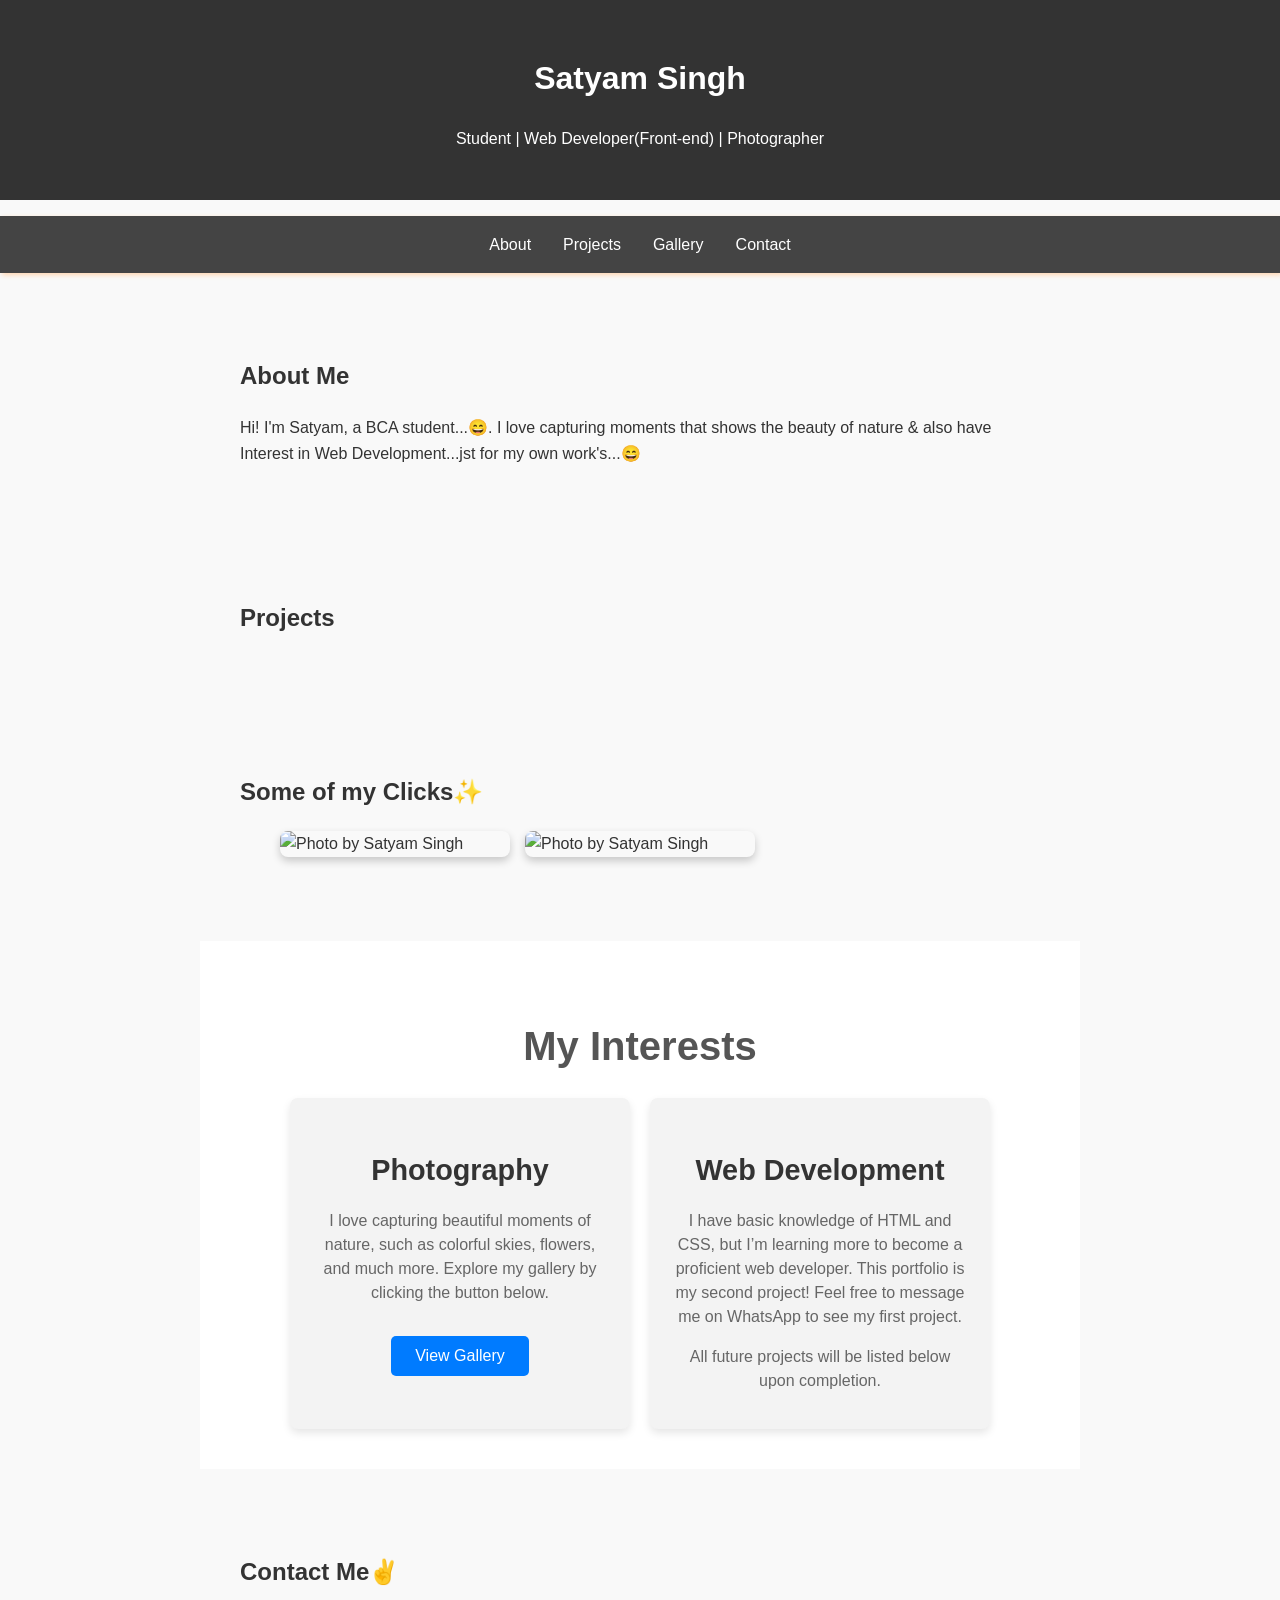
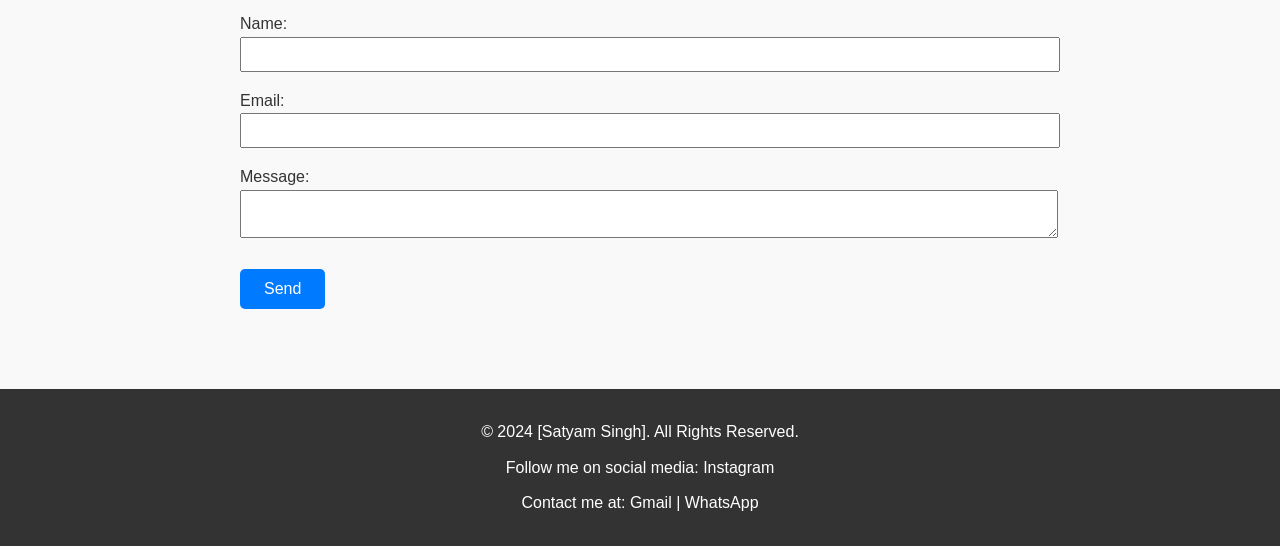
==== index.html @ 6c4230d4 "Folder change" ====
<!DOCTYPE html>
<html lang="en">
<head>
  <meta charset="UTF-8">
  <meta name="viewport" content="width=device-width, initial-scale=1.0">
  <title>Professional Portfolio</title>
  <link rel="stylesheet" href="style.css">
</head>
<body>
  <header>
    <h1>Satyam Singh</h1>
    <p>Student | Web Developer(Front-end) | Photographer</p>
  </header>
  <nav>
    <ul>
      <li><a href="#about">About</a></li>
      <li><a href="#projects">Projects</a></li>
      <li><a href="#gallery">Gallery</a></li>
      <li><a href="#contact">Contact</a></li>
    </ul>
  </nav>
  <main>
    <section id="about">
      <h2>About Me</h2>
      <p>Hi! I'm Satyam, a BCA student...😄. I love capturing moments that shows the beauty of nature & also have Interest in Web Development...jst for my own work's...😄</p>
    </section>
    <section id="projects">
      <h2>Projects</h2>
      <div id="project-list"></div>
    </section>
    <section id="gallery">
    <h2>Some of my Clicks✨️</h2>
    <ul id="blog-posts"></ul>
    <div class="gallery-container" id="gallery-container">
        <!-- Images will be inserted here by JavaScript -->
    </div>
</section>

<script>
    const images = [
        '20240818_185513.jpg',
        '20241011_164811.jpg',
        // Add full URLs or correct paths here
    ];

    const galleryContainer = document.getElementById('gallery-container');

    images.forEach(url => {
        const item = document.createElement('div');
        item.classList.add('gallery-item');

        const img = document.createElement('img');
        img.src = url;
        img.alt = "Photo by Satyam Singh";
        img.loading = "lazy"; // Performance optimization

        item.appendChild(img);
        galleryContainer.appendChild(item);
    });
</script>

      
<!-- My Interests Section -->
<section id="services">
    <h2>My Interests</h2>
    <div class="services-container">
        <!-- Photography Section -->
        <div class="service">
            <h3>Photography</h3>
            <p>
                I love capturing beautiful moments of nature, such as colorful skies, flowers, and much more. 
                Explore my gallery by clicking the button below.
            </p>
            <button id="photographyButton" aria-label="View Photography Gallery">View Gallery</button>
        </div>

        <!-- Web Development Section -->
        <div class="service">
            <h3>Web Development</h3>
            <p>
                I have basic knowledge of HTML and CSS, but I’m learning more to become a proficient web developer.
                This portfolio is my second project! Feel free to message me on WhatsApp to see my first project.
            </p>
            <p>All future projects will be listed below upon completion.</p>
        </div>
    </div>
</section>

<!-- JavaScript -->
<script>
    // Event listener for the photography button
    document.getElementById("photographyButton").addEventListener("click", function () {
        window.location.href = "Gallery page/gallery.html";
    });
</script>
                    
    
    <section id="contact">
      <h2>Contact Me✌️</h2>
      <form id="contact-form">
        <label for="name">Name:</label>
        <input type="text" id="name" name="name" required>
        <label for="email">Email:</label>
        <input type="email" id="email" name="email" required>
        <label for="message">Message:</label>
        <textarea id="message" name="message" required></textarea>
        <button type="submit">Send</button>
      </form>
      <p id="response-message"></p>
    </section>
  </main>

  <!-- Footer -->
        <footer>
            <p>© 2024 [Satyam Singh]. All Rights Reserved.</p>
            <p>Follow me on social media: <a
                    href="https://www.instagram.com/satyam.singh_24?igsh=MWg3Z2ZlNW40bXIwaw==">Instagram</a> </p>
            <p>Contact me at: <a href="mailto:singh.satyam0025@gmail.com">Gmail</a> |
                <a href="https://wa.me/<+91 79850 54135>?text=Hello%20...!!">WhatsApp</a>
            </p>
        </footer>
</body>
<script src="app.js"></script>
</html>
---- style.css ----
body {
  font-family: Arial, sans-serif;
  margin: 0;
  padding: 0;
  line-height: 1.6;
}

header {
  text-align: center;
  padding: 2rem;
  background: #333;
  color: white;
}

nav ul {
  display: flex;
  justify-content: center;
  list-style: none;
  background: #444;
  padding: 1rem;box-sizing: border-box;
    box-shadow: 2px 2px 5px #ffd5b0;
}

nav ul li {
  margin: 0 1rem;
}

nav ul li a {
  text-decoration: none;
  color: white;
}

section {
  padding: 2rem;
  margin: 2rem auto;
  max-width: 800px;
}

/* Portfolio Section */

.gallery-container {
    width: 90%;
    max-width: 1200px;
    margin: 20px auto;
    display: grid;
    grid-template-columns: repeat(3, minmax(150px, 1fr));
    gap: 15px;
}

/* Responsive adjustments */
@media (max-width: 768px) {
    .gallery-container {
        grid-template-columns: repeat(2, 1fr);
    }
}

@media (max-width: 480px) {
    .gallery-container {
        grid-template-columns: 1fr;
    }
}

.gallery-item {
    position: relative;
    overflow: hidden;
    border-radius: 8px;
    box-shadow: 0 4px 8px rgba(0, 0, 0, 0.2);
}

.gallery-item img {
    width: 100%;
    height: auto;
    display: block;
    transition: transform 0.3s ease;
}

.gallery-item:hover img {
    transform: scale(1.1);
}

/* General Styles */
body {
    font-family: Arial, sans-serif;
    margin: 0;
    padding: 0;
    line-height: 1.6;
    color: #333;
    background-color: #f9f9f9;
}

/* Section Styles */
#services {
    padding: 40px;
    background-color: #fff;
    text-align: center;
}

#services h2 {
    font-size: 2.5rem;
    color: #555;
    margin-bottom: 20px;
}

/* Container Styles */
.services-container {
    display: flex;
    flex-wrap: wrap;
    justify-content: center;
    gap: 20px;
}

/* Individual Service Card */
.service {
    background-color: #f3f3f3;
    border-radius: 8px;
    padding: 20px;
    width: 300px;
    box-shadow: 0 4px 8px rgba(0, 0, 0, 0.1);
    transition: transform 0.3s, box-shadow 0.3s;
}

.service:hover {
    transform: translateY(-5px);
    box-shadow: 0 6px 12px rgba(0, 0, 0, 0.2);
}

.service h3 {
    font-size: 1.8rem;
    color: #333;
    margin-bottom: 15px;
}

.service p {
    font-size: 1rem;
    color: #666;
    line-height: 1.5;
}

/* Button Styles */
button {
    margin-top: 15px;
    padding: 10px 20px;
    background-color: #007bff;
    color: #fff;
    border: none;
    border-radius: 5px;
    font-size: 1rem;
    cursor: pointer;
    transition: background-color 0.3s;
}

button:hover {
    background-color: #0056b3;
}

/* Responsive Design */
@media (max-width: 768px) {
    .services-container {
        flex-direction: column;
        align-items: center;
    }

    .service {
        width: 90%;
    }
}






form input, form textarea {
  display: block;
  width: 100%;
  margin-bottom: 1rem;
  padding: 0.5rem;
}

button {
  padding: 0.7rem 1.5rem;
  background: #007bff;
  color: white;
  border: none;
  cursor: pointer;
}

button:hover {
  background: #0056b3;
}



/* Footer */

footer {
    background-color: #333;
    color: #fff;
    padding: 20px;
    text-align: center;
}

footer p {
    margin: 10px 0;
}

footer a {
    color: #fff;
    text-decoration: none;
}
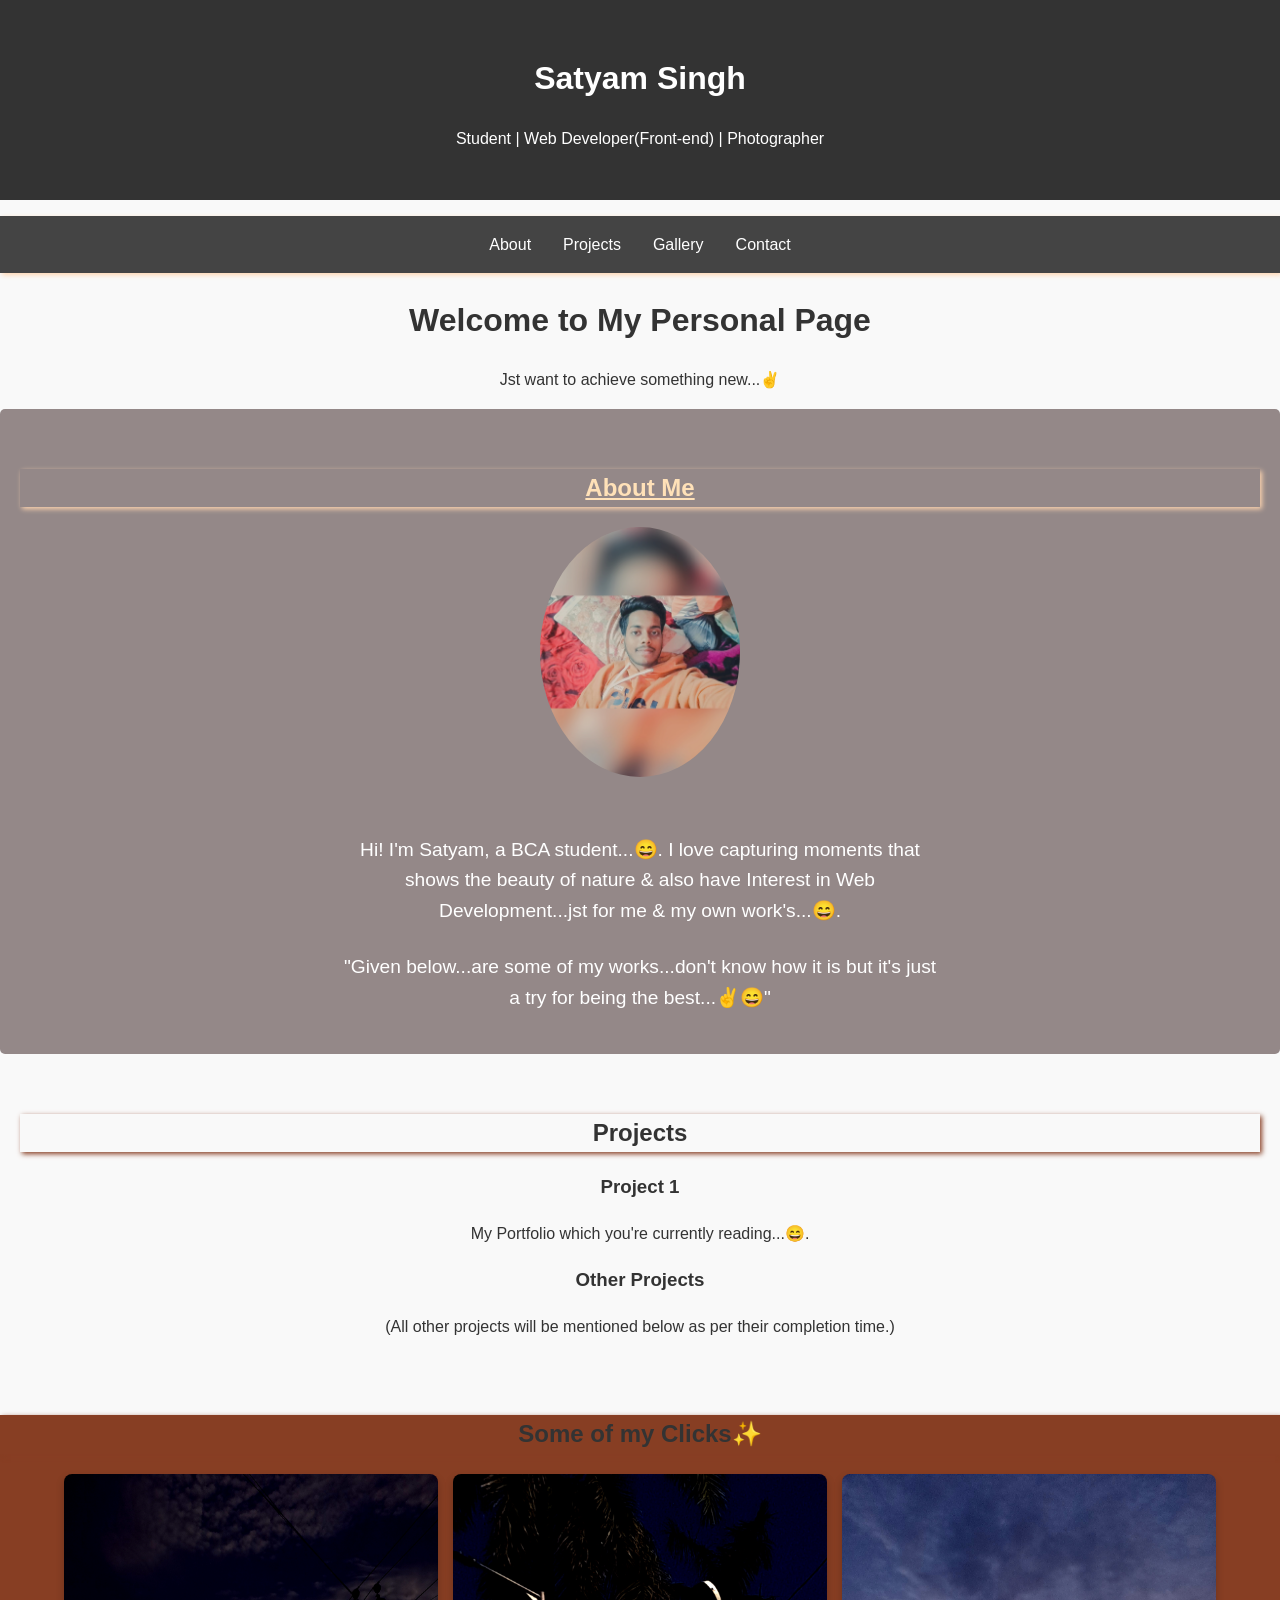
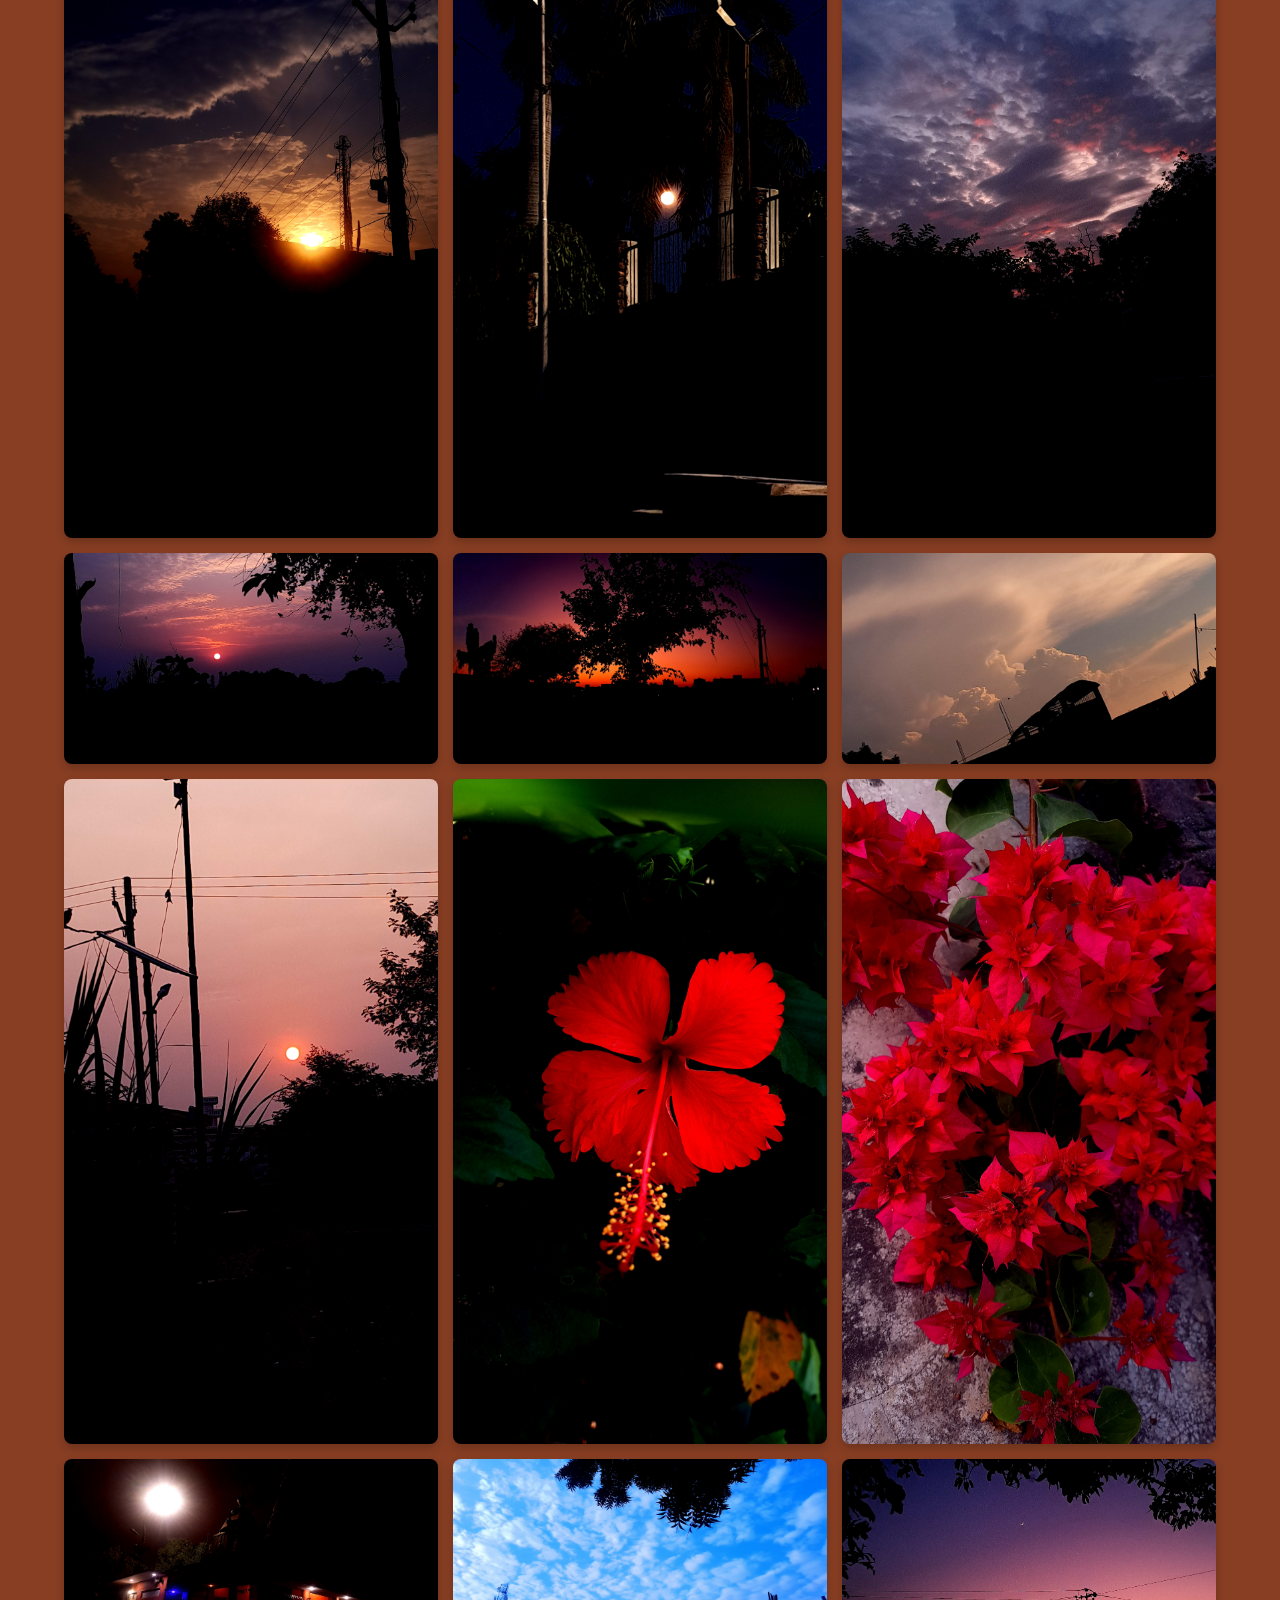
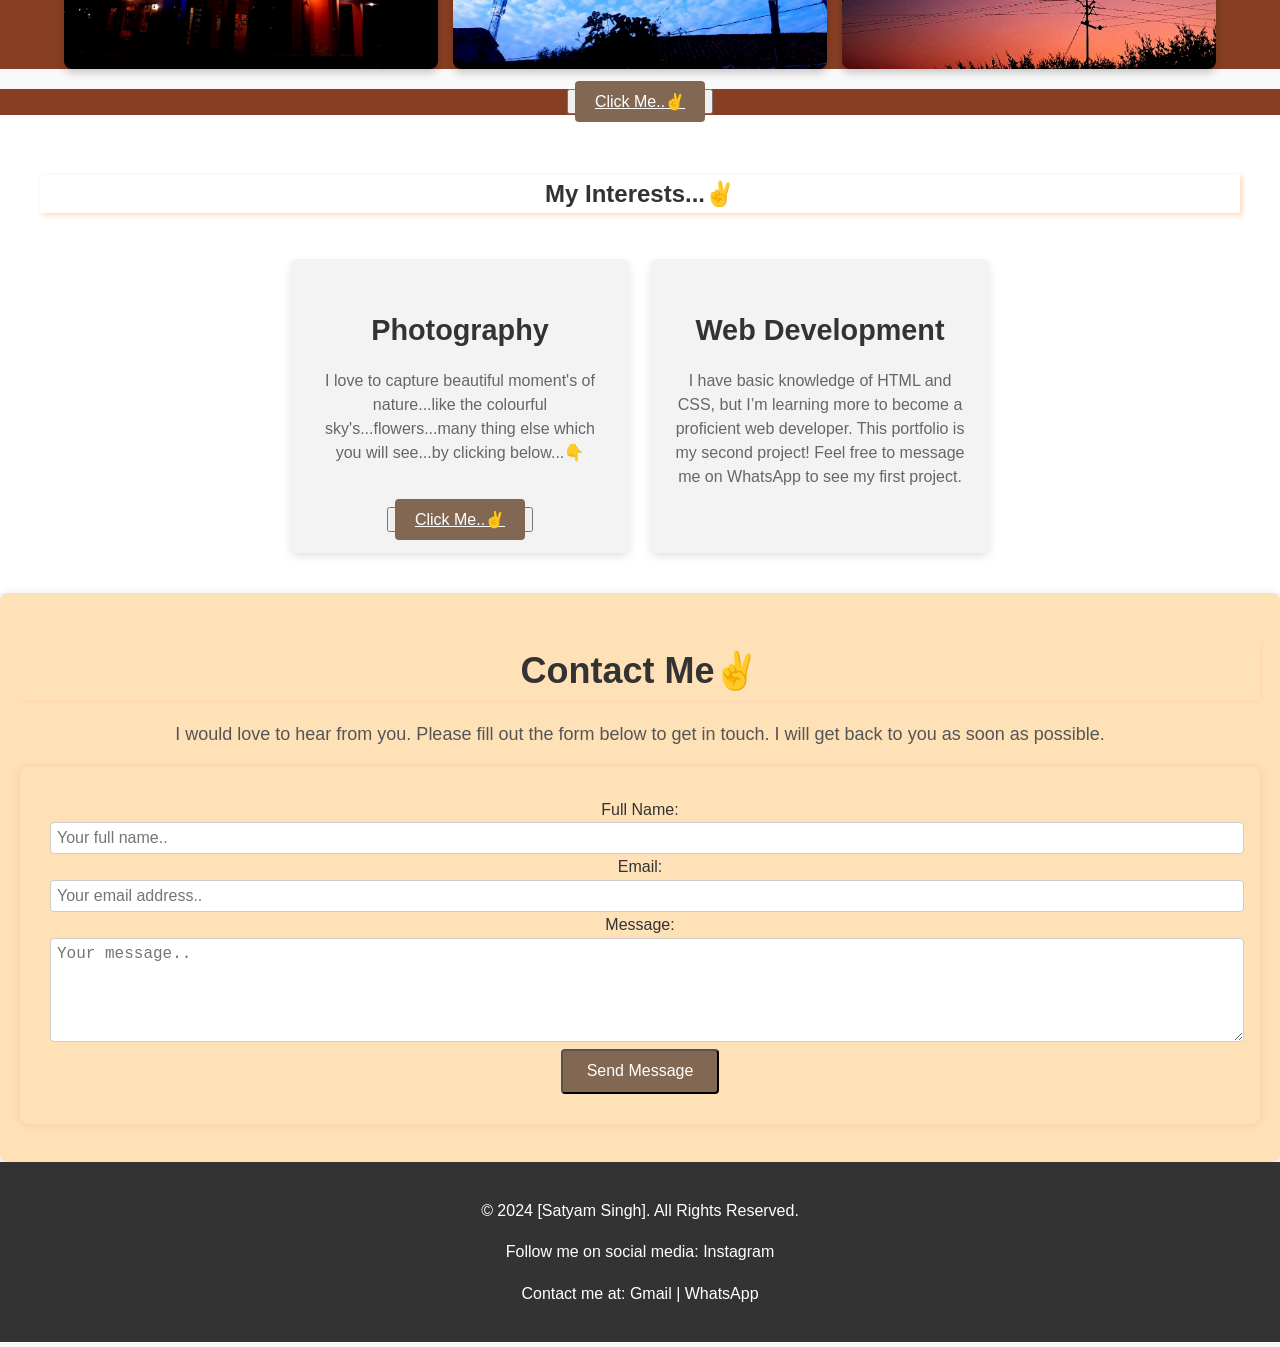
==== commit 512c5888: "Initial commit" ====
--- a/index.html
+++ b/index.html
@@ -1,124 +1,214 @@
-<!DOCTYPE html>
+<!doctype html>
 <html lang="en">
-<head>
-  <meta charset="UTF-8">
-  <meta name="viewport" content="width=device-width, initial-scale=1.0">
-  <title>Professional Portfolio</title>
-  <link rel="stylesheet" href="style.css">
-</head>
-<body>
-  <header>
-    <h1>Satyam Singh</h1>
-    <p>Student | Web Developer(Front-end) | Photographer</p>
-  </header>
-  <nav>
-    <ul>
-      <li><a href="#about">About</a></li>
-      <li><a href="#projects">Projects</a></li>
-      <li><a href="#gallery">Gallery</a></li>
-      <li><a href="#contact">Contact</a></li>
-    </ul>
-  </nav>
-  <main>
+  <head>
+    <meta charset="UTF-8" />
+    <meta name="viewport" content="width=device-width, initial-scale=1.0" />
+    <title>My Portfolio</title>
+    <link rel="stylesheet" href="style.css" />
+  </head>
+
+  <body>
+    <!-- Header Section -->
+
+    <header>
+      <h1>Satyam Singh</h1>
+      <p>Student | Web Developer(Front-end) | Photographer</p>
+    </header>
+
+    <nav>
+      <ul>
+        <li><a href="#about">About</a></li>
+        <li><a href="#projects">Projects</a></li>
+        <li><a href="#gallery">Gallery</a></li>
+        <li><a href="#contact">Contact</a></li>
+      </ul>
+    </nav>
+
+    <!-- About Section -->
+    <div class="welcome-text">
+      <h1>Welcome to My Personal Page</h1>
+      <p>Jst want to achieve something new...✌️</p>
+    </div>
+
+    <!-- About Section -->
     <section id="about">
       <h2>About Me</h2>
-      <p>Hi! I'm Satyam, a BCA student...😄. I love capturing moments that shows the beauty of nature & also have Interest in Web Development...jst for my own work's...😄</p>
-    </section>
+      <div class="about-content">
+        <img src="ProfilePic.jpg" alt="Profile Pic" />
+      
+        <p>
+          Hi! I'm Satyam, a BCA student...😄. I love capturing moments that
+          shows the beauty of nature & also have Interest in Web
+          Development...jst for me & my own work's...😄.
+        </p>
+      </div>
+      <br />
+
+      <div class="about-content">
+        <p>
+          "Given below...are some of my works...don't know how it is but it's
+          just a try for being the best...✌️😄"
+        </p>
+      </div>
+    </section>
+    
+    <!-- Projects Section -->
+
     <section id="projects">
       <h2>Projects</h2>
-      <div id="project-list"></div>
-    </section>
+      <div class="project-container">
+        <div class="project">
+          <h3>Project 1</h3>
+          <p>
+            My Portfolio which you're currently reading...😄.
+          </p>
+
+        </div>
+          <h3> Other Projects</h3>
+          <p>
+            (All other projects will be mentioned below as per their completion
+            time.)
+          </p>
+        </div>
+
+      </div>
+    </section>
+    
+    <!-- Gallery Section -->
+
     <section id="gallery">
-    <h2>Some of my Clicks✨️</h2>
-    <ul id="blog-posts"></ul>
-    <div class="gallery-container" id="gallery-container">
+      <h2>Some of my Clicks✨️</h2>
+      <ul id="blog-posts"></ul>
+      <div class="gallery-container" id="gallery-container">
         <!-- Images will be inserted here by JavaScript -->
-    </div>
-</section>
-
-<script>
-    const images = [
-        '20240818_185513.jpg',
-        '20241011_164811.jpg',
+      </div>
+    </section>
+
+    <script>
+      const images = [
+        "Img Gallery/20241011_164811.jpg",
+        "Img Gallery/20240818_185513.jpg",
+        "Img Gallery/20240922_054316.jpg",
+        "Img Gallery/20241013_171356.jpg",
+        "Img Gallery/20241025_174321.jpg",
+        "Img Gallery/20240825_170208.jpg",
+        "Img Gallery/20241016_062430.jpg",
+        "Img Gallery/20241022_103128.jpg",
+        "Img Gallery/20241112_084847.jpg",
+        "Img Gallery/20240915_182837.jpg",
+        "Img Gallery/20241015_064859.jpg",
+        "Img Gallery/20241204_212649.jpg",
         // Add full URLs or correct paths here
-    ];
-
-    const galleryContainer = document.getElementById('gallery-container');
-
-    images.forEach(url => {
-        const item = document.createElement('div');
-        item.classList.add('gallery-item');
-
-        const img = document.createElement('img');
+      ];
+
+      const galleryContainer = document.getElementById("gallery-container");
+
+      images.forEach((url) => {
+        const item = document.createElement("div");
+        item.classList.add("gallery-item");
+
+        const img = document.createElement("img");
         img.src = url;
         img.alt = "Photo by Satyam Singh";
         img.loading = "lazy"; // Performance optimization
 
         item.appendChild(img);
         galleryContainer.appendChild(item);
-    });
-</script>
-
-      
-<!-- My Interests Section -->
-<section id="services">
-    <h2>My Interests</h2>
-    <div class="services-container">
-        <!-- Photography Section -->
+      });
+    </script>
+  <section id="gallery">
+    <div>
+    <button id="myButton"><a href="Gallery page">Click Me..✌️</a></button>
+    </div>
+  </section>
+    <!-- My Interests Section -->
+
+    <section id="services">
+      <h2>My Interests...✌️</h2>
+      <br />
+      <div class="services-container">
         <div class="service">
-            <h3>Photography</h3>
-            <p>
-                I love capturing beautiful moments of nature, such as colorful skies, flowers, and much more. 
-                Explore my gallery by clicking the button below.
-            </p>
-            <button id="photographyButton" aria-label="View Photography Gallery">View Gallery</button>
-        </div>
-
-        <!-- Web Development Section -->
+          <h3>Photography</h3>
+          <p>
+            I love to capture beautiful moment's of nature...like the colourful
+            sky's...flowers...many thing else which you will see...by clicking
+            below...👇
+          </p>
+          <br />
+          <button id="myButton"><a href="#gallery">Click Me..✌️</a></button>
+        </div>
         <div class="service">
-            <h3>Web Development</h3>
-            <p>
-                I have basic knowledge of HTML and CSS, but I’m learning more to become a proficient web developer.
-                This portfolio is my second project! Feel free to message me on WhatsApp to see my first project.
-            </p>
-            <p>All future projects will be listed below upon completion.</p>
-        </div>
-    </div>
-</section>
-
-<!-- JavaScript -->
-<script>
-    // Event listener for the photography button
-    document.getElementById("photographyButton").addEventListener("click", function () {
-        window.location.href = "Gallery page/gallery.html";
-    });
-</script>
-                    
-    
+          <h3>Web Development</h3>
+          <p>
+            I have basic knowledge of HTML and CSS, but I’m learning more to
+            become a proficient web developer. This portfolio is my second
+            project! Feel free to message me on WhatsApp to see my first
+            project.
+          </p>
+        </div>
+      </div>
+    </section>
+
+    <!-- Contact Section -->
     <section id="contact">
-      <h2>Contact Me✌️</h2>
-      <form id="contact-form">
-        <label for="name">Name:</label>
-        <input type="text" id="name" name="name" required>
+      <div class="container">
+        <h1>Contact Me✌️</h1>
+        <p>
+          I would love to hear from you. Please fill out the form below to get
+          in touch. I will get back to you as soon as possible.
+        </p>
+      </div>
+
+      <form id="contact-form" action="process_form.php" method="POST"> <!-- Changed to process_form.php -->
+        <label for="name">Full Name:</label>
+        <input
+          type="text"
+          id="name"
+          name="name"
+          placeholder="Your full name.."
+          required
+        />
+
         <label for="email">Email:</label>
-        <input type="email" id="email" name="email" required>
+        <input
+          type="email"
+          id="email"
+          name="email"
+          placeholder="Your email address.."
+          required
+        />
+
         <label for="message">Message:</label>
-        <textarea id="message" name="message" required></textarea>
-        <button type="submit">Send</button>
+        <textarea
+          id="message"
+          name="message"
+          placeholder="Your message.."
+          rows="5"
+          required
+        ></textarea>
+
+        <button type="submit">Send Message</button>
       </form>
       <p id="response-message"></p>
     </section>
-  </main>
-
-  <!-- Footer -->
-        <footer>
-            <p>© 2024 [Satyam Singh]. All Rights Reserved.</p>
-            <p>Follow me on social media: <a
-                    href="https://www.instagram.com/satyam.singh_24?igsh=MWg3Z2ZlNW40bXIwaw==">Instagram</a> </p>
-            <p>Contact me at: <a href="mailto:singh.satyam0025@gmail.com">Gmail</a> |
-                <a href="https://wa.me/<+91 79850 54135>?text=Hello%20...!!">WhatsApp</a>
-            </p>
-        </footer>
-</body>
-<script src="app.js"></script>
+
+    <!-- Footer -->
+    <footer>
+      <p>© 2024 [Satyam Singh]. All Rights Reserved.</p>
+      <p>
+        Follow me on social media:
+        <a
+          href="https://www.instagram.com/satyam.singh_24?igsh=MWg3Z2ZlNW40bXIwaw=="
+          >Instagram</a
+        >
+      </p>
+      <p>
+        Contact me at: <a href="mailto:singh.satyam0025@gmail.com">Gmail</a> |
+        <a href="https://wa.me/<+91 79850 54135>?text=Hello%20...!!"
+          >WhatsApp</a
+        >
+      </p>
+    </footer>
+  </body>
+  <script src="app.js"></script>
 </html>
--- a/style.css
+++ b/style.css
@@ -1,84 +1,5 @@
-body {
-  font-family: Arial, sans-serif;
-  margin: 0;
-  padding: 0;
-  line-height: 1.6;
-}
-
-header {
-  text-align: center;
-  padding: 2rem;
-  background: #333;
-  color: white;
-}
-
-nav ul {
-  display: flex;
-  justify-content: center;
-  list-style: none;
-  background: #444;
-  padding: 1rem;box-sizing: border-box;
-    box-shadow: 2px 2px 5px #ffd5b0;
-}
-
-nav ul li {
-  margin: 0 1rem;
-}
-
-nav ul li a {
-  text-decoration: none;
-  color: white;
-}
-
-section {
-  padding: 2rem;
-  margin: 2rem auto;
-  max-width: 800px;
-}
-
-/* Portfolio Section */
-
-.gallery-container {
-    width: 90%;
-    max-width: 1200px;
-    margin: 20px auto;
-    display: grid;
-    grid-template-columns: repeat(3, minmax(150px, 1fr));
-    gap: 15px;
-}
-
-/* Responsive adjustments */
-@media (max-width: 768px) {
-    .gallery-container {
-        grid-template-columns: repeat(2, 1fr);
-    }
-}
-
-@media (max-width: 480px) {
-    .gallery-container {
-        grid-template-columns: 1fr;
-    }
-}
-
-.gallery-item {
-    position: relative;
-    overflow: hidden;
-    border-radius: 8px;
-    box-shadow: 0 4px 8px rgba(0, 0, 0, 0.2);
-}
-
-.gallery-item img {
-    width: 100%;
-    height: auto;
-    display: block;
-    transition: transform 0.3s ease;
-}
-
-.gallery-item:hover img {
-    transform: scale(1.1);
-}
-
 /* General Styles */
+
 body {
     font-family: Arial, sans-serif;
     margin: 0;
@@ -86,22 +7,164 @@
     line-height: 1.6;
     color: #333;
     background-color: #f9f9f9;
-}
-
-/* Section Styles */
+    text-align: center;
+}
+
+/* Header Section */
+
+header {
+    text-align: center;
+    padding: 2rem;
+    background: #333;
+    color: white;
+}
+
+/* Nav Bar Styles */
+
+nav ul {
+    display: flex;
+    justify-content: center;
+    list-style: none;
+    background: #444;
+    padding: 1rem;
+    box-sizing: border-box;
+    box-shadow: 2px 2px 5px #ffd5b0;
+}
+
+nav ul li {
+    margin: 0 1rem;
+}
+
+nav ul li a {
+    text-decoration: none;
+    color: white;
+}
+
+/* Welcome text Styles */
+
+.welcome-text {
+    text-align: center;
+}
+
+/* About Section */
+
+#about {
+    padding: 40px 20px;
+    text-align: center;
+    border-radius: 5px;
+    background: #948888;
+}
+
+#about img {
+    width: 200px;
+    border-radius: 70%;
+    margin-bottom: 50px;
+}
+
+#about p {
+    max-width: 600px;
+    margin: 0 auto;
+    font-size: 1.2em;
+    color: #ffffff;
+}
+
+#about h2 {
+    color: #ffe1b8;
+    text-align: center;
+    table-layout: fixed;
+    text-decoration: underline;
+    box-sizing: border-box;
+    box-shadow: 2px 2px 5px #ffd5b0;
+}
+
+/* Projects Section */
+
+#projects {
+    padding: 40px 20px;
+    text-align: center;
+    border-radius: 5px;
+}
+
+#projects h2 {
+    box-sizing: border-box;
+    box-shadow: 2px 2px 5px #873e23;
+}
+
+#projects ul {
+    list-style: none;
+    padding: 0;
+}
+
+/* Gallery Section */
+
+#gallery {
+    background-color: #873e23;
+}
+
+.gallery-container {
+    width: 90%;
+    max-width: 1200px;
+    margin: 20px auto;
+    display: grid;
+    grid-template-columns: repeat(3, minmax(150px, 1fr));
+    gap: 15px; 
+}
+
+#gallery h2 {
+    box-sizing: border-box;
+    box-shadow: 2px 2px 5px #873e23;
+}
+/* Responsive adjustments */
+@media (max-width: 768px) {
+    .gallery-container {
+        grid-template-columns: repeat(2, 1fr);
+    }
+}
+
+@media (max-width: 480px) {
+    .gallery-container {
+        grid-template-columns: 1fr;
+    }
+}
+
+.gallery-item {
+    position: relative;
+    overflow: hidden;
+    border-radius: 8px;
+    box-shadow: 0 4px 8px rgba(0, 0, 0, 0.2);
+}
+
+.gallery-item img {
+    width: 100%;
+    height: auto;
+    display: block;
+    transition: transform 0.3s ease;
+}
+
+.gallery-item:hover img {
+    transform: scale(1.1);
+}
+
+button a {
+    padding: 12px 20px;
+    font-size: 16px;
+    color: #fff;
+    background-color: #826852;
+    border-radius: 4px;
+    cursor: pointer;
+    transition: background-color 0.3s ease;
+}
+
+/* My Interests Section */
+
 #services {
     padding: 40px;
     background-color: #fff;
     text-align: center;
 }
 
-#services h2 {
-    font-size: 2.5rem;
-    color: #555;
-    margin-bottom: 20px;
-}
-
 /* Container Styles */
+
 .services-container {
     display: flex;
     flex-wrap: wrap;
@@ -109,7 +172,12 @@
     gap: 20px;
 }
 
+#services h2 {
+    box-shadow: 2px 2px 5px #ffd5b0;
+}
+
 /* Individual Service Card */
+
 .service {
     background-color: #f3f3f3;
     border-radius: 8px;
@@ -119,11 +187,6 @@
     transition: transform 0.3s, box-shadow 0.3s;
 }
 
-.service:hover {
-    transform: translateY(-5px);
-    box-shadow: 0 6px 12px rgba(0, 0, 0, 0.2);
-}
-
 .service h3 {
     font-size: 1.8rem;
     color: #333;
@@ -136,60 +199,68 @@
     line-height: 1.5;
 }
 
-/* Button Styles */
-button {
-    margin-top: 15px;
-    padding: 10px 20px;
-    background-color: #007bff;
-    color: #fff;
-    border: none;
-    border-radius: 5px;
-    font-size: 1rem;
+.service button a {
+    padding: 12px 20px;
+    font-size: 16px;
+    color: #fff;
+    background-color: #826852;
+    border-radius: 4px;
     cursor: pointer;
-    transition: background-color 0.3s;
-}
-
-button:hover {
-    background-color: #0056b3;
-}
-
-/* Responsive Design */
-@media (max-width: 768px) {
-    .services-container {
-        flex-direction: column;
-        align-items: center;
-    }
-
-    .service {
-        width: 90%;
-    }
-}
-
-
-
-
-
-
-form input, form textarea {
-  display: block;
-  width: 100%;
-  margin-bottom: 1rem;
-  padding: 0.5rem;
-}
-
-button {
-  padding: 0.7rem 1.5rem;
-  background: #007bff;
-  color: white;
-  border: none;
-  cursor: pointer;
-}
-
-button:hover {
-  background: #0056b3;
-}
-
-
+    transition: background-color 0.3s ease;
+}
+
+/* Contact Section */
+
+#contact {
+    background-color: #ffe1b8;
+    padding: 20px;
+    border-radius: 8px;
+    box-shadow: 0 0 10px rgb(87, 32, 32, 0.1);
+}
+
+#contact h1 {
+    text-align: center;
+
+    margin-bottom: 20px;
+    font-size: 36px;
+    color: #333;
+    box-shadow: 2px 2px 5px #ffd5b0;
+}
+
+#contact p {
+    font-size: 18px;
+    color: #555;
+}
+
+#contact-form {
+    background-color: #ffe1b8;
+    padding: 30px;
+    border-radius: 8px;
+    box-shadow: 0 0 10px rgb(87, 32, 32, 0.1);
+}
+
+#contact-form input,
+#contact-form textarea {
+    width: 100%;
+    padding: 6px;
+    border-radius: 4px;
+    border: 1px solid #ccc;
+    font-size: 16px;
+}
+
+#contact-form button {
+    padding: 0.7rem 1.5rem;
+    font-size: 16px;
+    color: #fff;
+    background-color: #826852;
+    border-radius: 4px;
+    cursor: pointer;
+    transition: background-color 0.3s ease;
+}
+
+#contact-form button:hover {
+    background-color: #ffffff;
+}
 
 /* Footer */
 
@@ -200,11 +271,7 @@
     text-align: center;
 }
 
-footer p {
-    margin: 10px 0;
-}
-
 footer a {
     color: #fff;
     text-decoration: none;
-}  
+}
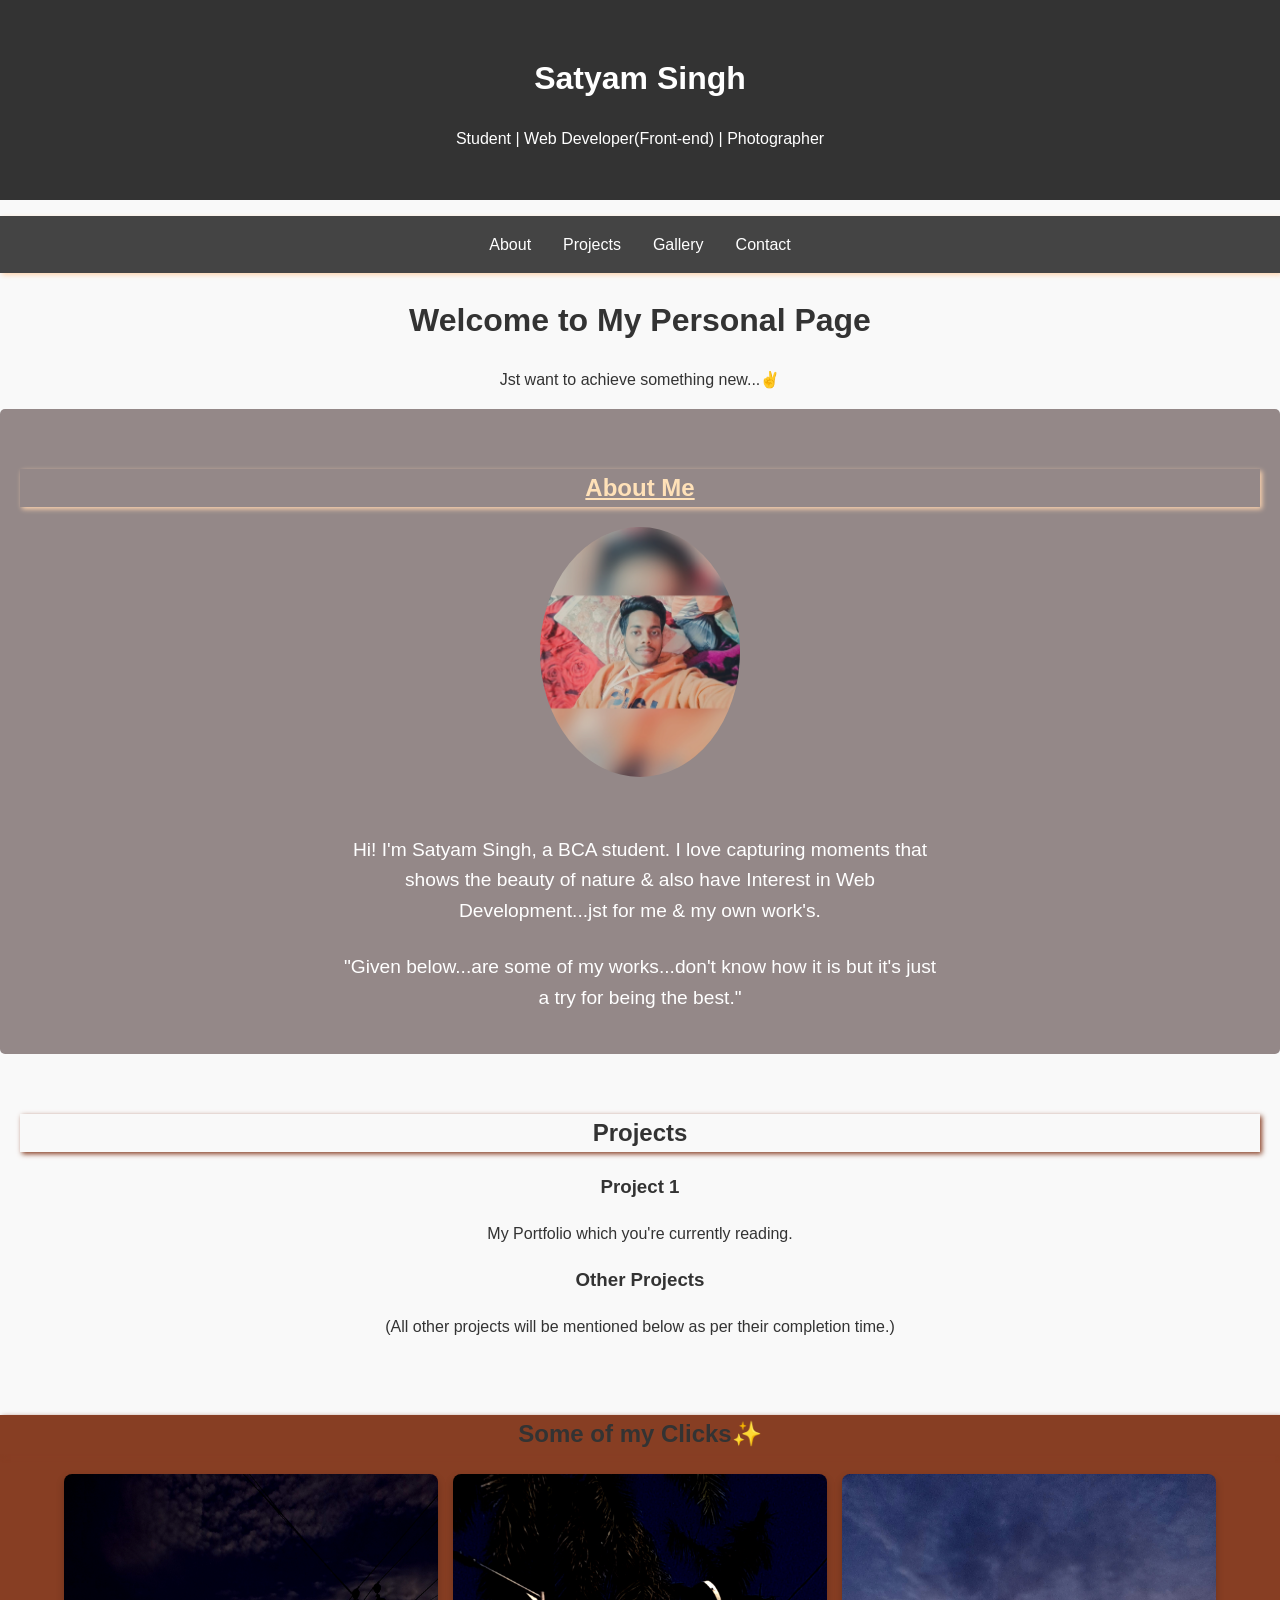
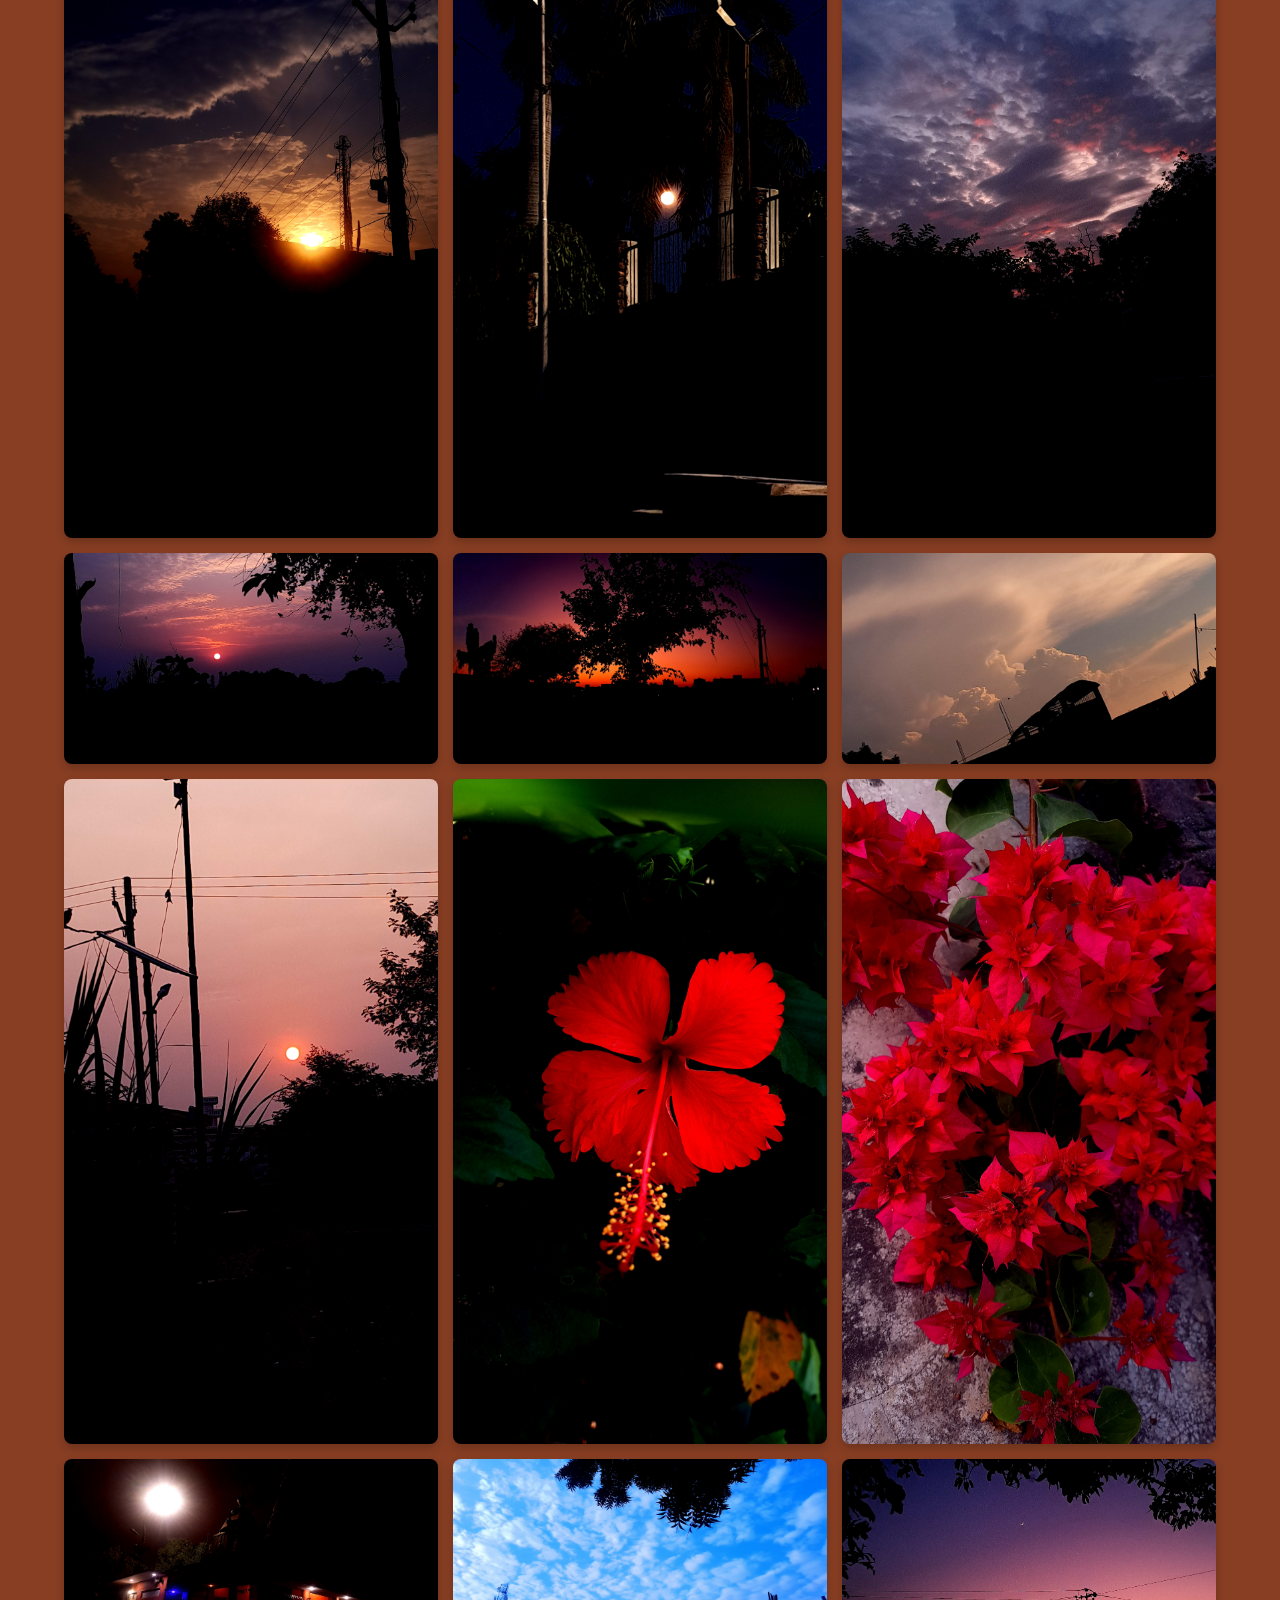
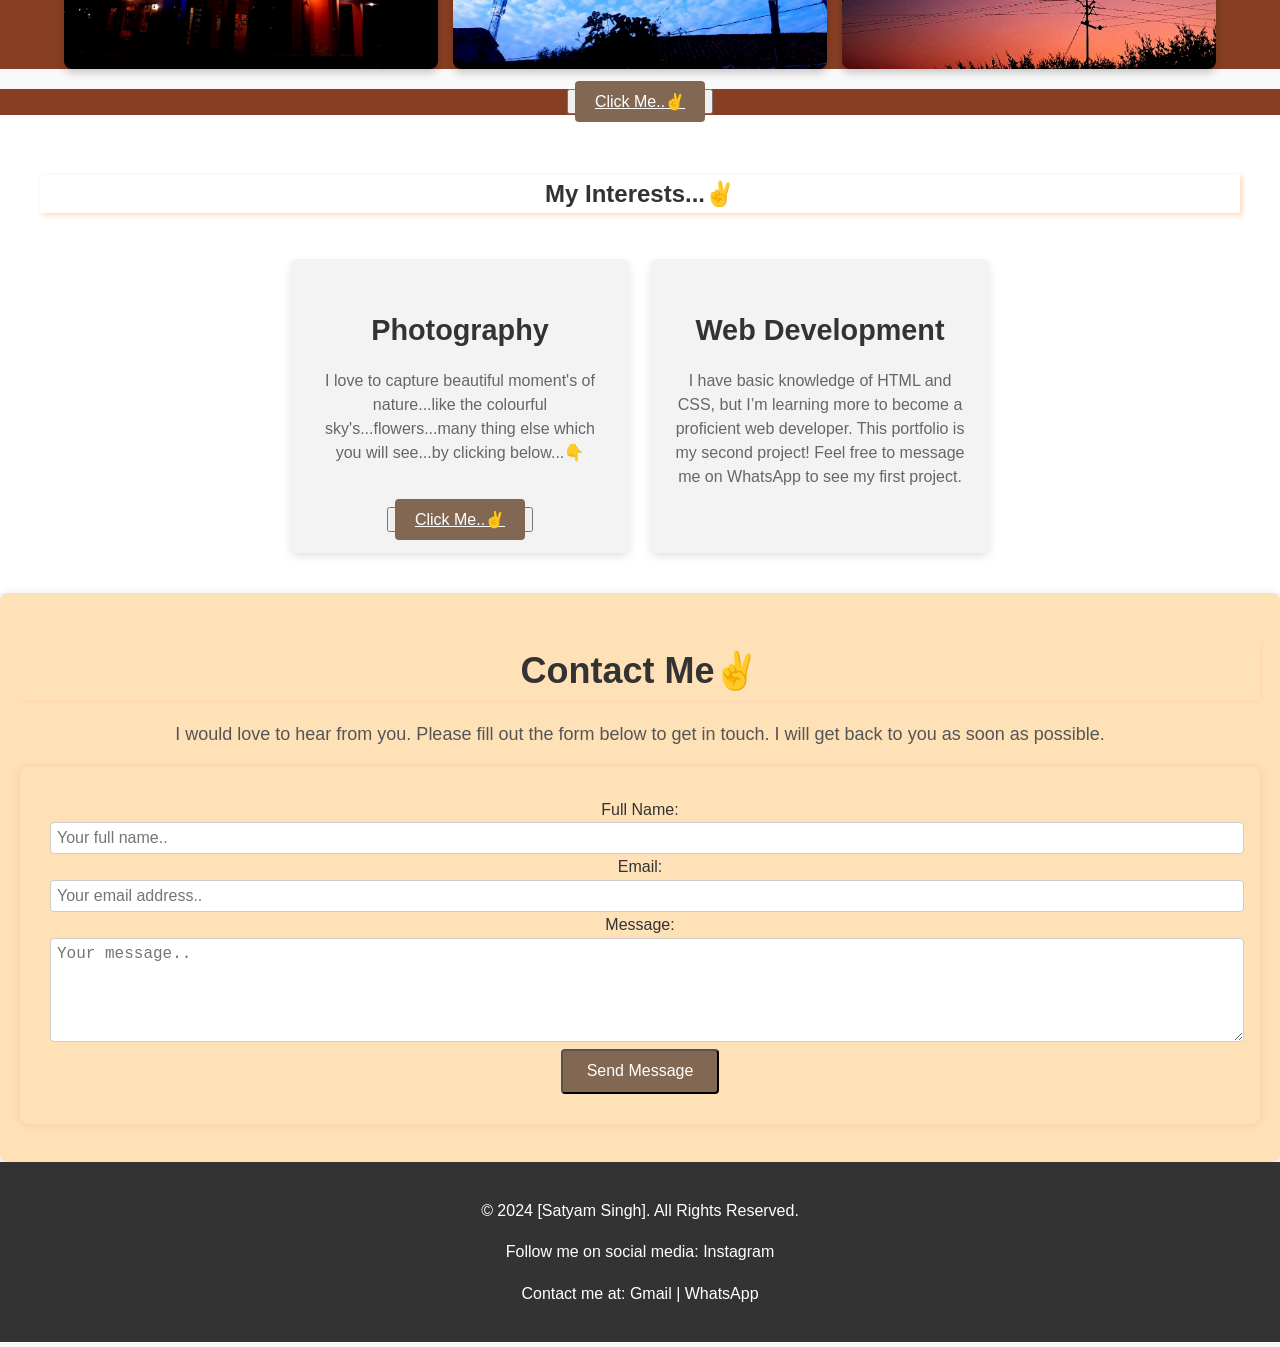
==== commit 96ffd242: "." ====
--- a/index.html
+++ b/index.html
@@ -37,9 +37,9 @@
         <img src="ProfilePic.jpg" alt="Profile Pic" />
       
         <p>
-          Hi! I'm Satyam, a BCA student...😄. I love capturing moments that
+          Hi! I'm Satyam Singh, a BCA student. I love capturing moments that
           shows the beauty of nature & also have Interest in Web
-          Development...jst for me & my own work's...😄.
+          Development...jst for me & my own work's.
         </p>
       </div>
       <br />
@@ -47,7 +47,7 @@
       <div class="about-content">
         <p>
           "Given below...are some of my works...don't know how it is but it's
-          just a try for being the best...✌️😄"
+          just a try for being the best."
         </p>
       </div>
     </section>
@@ -60,7 +60,7 @@
         <div class="project">
           <h3>Project 1</h3>
           <p>
-            My Portfolio which you're currently reading...😄.
+            My Portfolio which you're currently reading.
           </p>
 
         </div>
